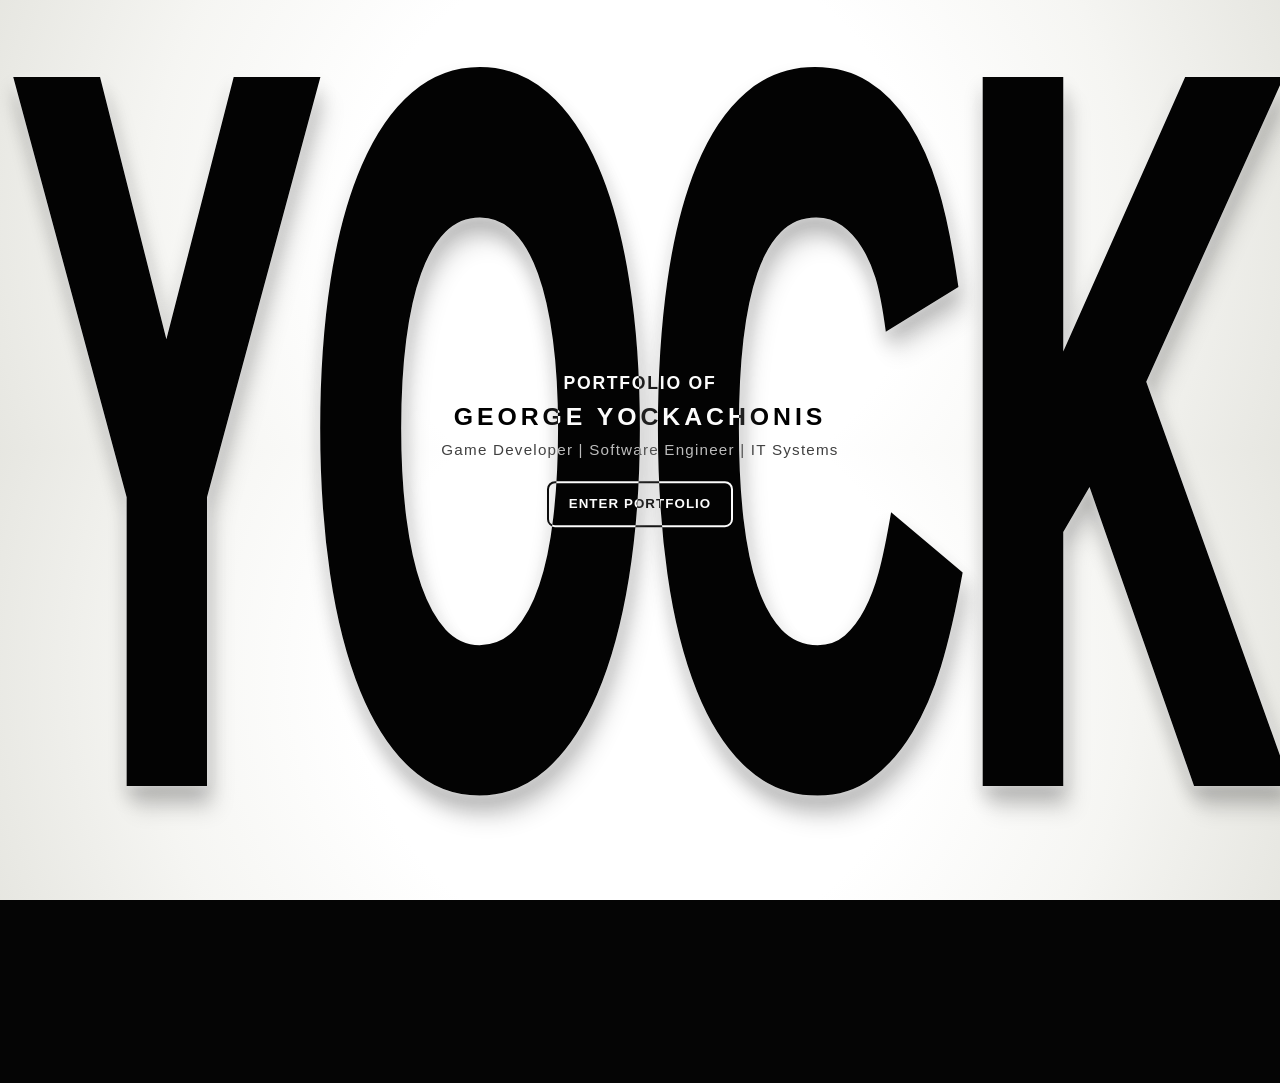
==== index.html @ 9128ec5c "Initial upload" ====
<!DOCTYPE html>
<html lang="en">
<head>
  <meta charset="UTF-8" />
  <meta name="viewport" content="width=device-width, initial-scale=1.0" />
  <meta
    name="description"
    content="George Yockachonis portfolio: software development, game tooling, web apps, and IT systems work."
  />
  <title>George Yockachonis | Software Developer</title>
  <link rel="stylesheet" href="styles.css" />
  <noscript>
    <style>
      .noscript-link {
        display: inline-flex;
      }

      #enterBtn {
        display: none;
      }
    </style>
  </noscript>
</head>
<body>
  <section id="splash" aria-label="Portfolio entry animation">
    <div class="split split-top"></div>
    <div class="split split-bottom"></div>
    <canvas id="particleCanvas" aria-hidden="true"></canvas>

    <div id="brandWrap">
      <div class="brand brand-top">YOCK</div>
      <div class="brand brand-bottom">YOCK</div>
    </div>

    <div class="identity">
      <p class="intro">Portfolio of</p>
      <p class="name">George Yockachonis</p>
      <p class="role">Game Developer | Software Engineer | IT Systems</p>
      <a class="noscript-link" href="portfolio.html">Open Portfolio</a>
      <button id="enterBtn" type="button">
        Enter Portfolio
      </button>
    </div>
  </section>

  <main id="portfolio" class="hidden preview-portfolio" aria-hidden="true">
    <nav class="nav" aria-label="Preview navigation">
      <span class="logo">YOCK</span>
      <div class="nav-links">
        <span>Projects</span>
        <span>Skills</span>
        <span>About</span>
        <span>Contact</span>
      </div>
    </nav>

    <section class="hero">
      <div class="hero-layout">
        <div>
          <p class="eyebrow">George Yockachonis</p>
          <h1>Software developer building practical systems, web apps, and game tools.</h1>
          <p class="hero-copy">
            I work across full-stack JavaScript, custom game engine tooling, and IT systems.
            I like projects where code meets infrastructure: multiplayer prototypes, editors,
            monitoring workflows, APIs, and the tools that make teams move faster.
          </p>
          <div class="hero-actions">
            <span class="primary">View Projects</span>
            <span class="secondary">GitHub</span>
          </div>
        </div>

        <aside class="profile-panel" aria-label="Preview snapshot">
          <p class="panel-kicker">Focus</p>
          <ul>
            <li>Full-stack JavaScript apps</li>
            <li>Real-time multiplayer prototypes</li>
            <li>Custom 2D engine and editor tooling</li>
            <li>IT operations, networking, and monitoring</li>
          </ul>
        </aside>
      </div>
    </section>
  </main>

  <script src="script.js"></script>
</body>
</html>
---- styles.css ----
* {
  box-sizing: border-box;
}

:root {
  --ink: #f5f5f0;
  --muted: #b9b9b1;
  --paper: #050505;
  --panel: #101010;
  --line: rgba(245, 245, 240, 0.16);
  --accent: #79b8b5;
  --accent-dark: #9dd8d5;
  --warm: #e07a4f;
  --splash-paper: #ffffff;
  --splash-ink: #030303;
  --brand-font-size: 900px;
  --brand-scale-x: 1;
}

html {
  scroll-behavior: smooth;
}

body {
  margin: 0;
  font-family: Arial, Helvetica, sans-serif;
  background: var(--paper);
  color: var(--ink);
  overflow-x: hidden;
}

body.locked {
  overflow: hidden;
}

a {
  color: inherit;
}

button,
a {
  -webkit-tap-highlight-color: transparent;
}

/* Splash screen */
#splash {
  position: fixed;
  inset: 0;
  z-index: 20;
  overflow: hidden;
  cursor: default;
}

.split {
  position: absolute;
  left: 0;
  width: 100%;
  height: 50%;
}

.split-top {
  top: 0;
  background:
    radial-gradient(circle at center, rgba(255, 255, 255, 1) 0 42%, rgba(245, 245, 242, 0.96) 72%, rgba(228, 228, 222, 0.9) 100%),
    var(--splash-paper);
}

.split-bottom {
  bottom: 0;
  background:
    radial-gradient(circle at center, rgba(255, 255, 255, 1) 0 42%, rgba(245, 245, 242, 0.96) 72%, rgba(228, 228, 222, 0.9) 100%),
    var(--splash-paper);
}

#particleCanvas {
  position: absolute;
  inset: 0;
  z-index: 6;
  pointer-events: none;
}

#brandWrap {
  position: absolute;
  inset: 0;
  z-index: 5;
  pointer-events: none;
}

.brand {
  position: absolute;
  top: 50%;
  left: 50%;
  transform: translate(-50%, -50%) scaleX(var(--brand-scale-x));
  transform-origin: center;
  font-family: Impact, Haettenschweiler, "Arial Black", Arial, sans-serif;
  font-weight: 950;
  font-size: var(--brand-font-size);
  letter-spacing: 0;
  line-height: 0.72;
  white-space: nowrap;
  color: var(--splash-ink);
  text-shadow:
    0 0 1px rgba(255, 255, 255, 0.85),
    0 0 14px rgba(255, 255, 255, 0.55),
    0 12px 28px rgba(0, 0, 0, 0.2),
    18px 24px 34px rgba(0, 0, 0, 0.12);
}

.brand-top {
  color: var(--splash-ink);
}

.brand-bottom {
  display: none;
}

.identity {
  position: absolute;
  left: 50%;
  top: 50%;
  z-index: 7;
  transform: translate(-50%, -50%);
  text-align: center;
  color: #ffffff;
  mix-blend-mode: difference;
  width: min(90vw, 720px);
}

.intro {
  margin: 0 0 0.55rem;
  font-size: 1.1rem;
  font-weight: 700;
  letter-spacing: 0.1em;
  text-transform: uppercase;
}

.name {
  margin: 0;
  font-size: 1.55rem;
  font-weight: 800;
  letter-spacing: 0.16em;
  text-transform: uppercase;
}

.role {
  margin: 0.65rem 0 1.4rem;
  font-size: 0.95rem;
  letter-spacing: 0.08em;
  opacity: 0.75;
}

#enterBtn {
  border: 2px solid currentColor;
  background: transparent;
  color: currentColor;
  position: relative;
  overflow: visible;
  min-height: 46px;
  padding: 0 1.25rem;
  border-radius: 8px;
  font-weight: 800;
  letter-spacing: 0.08em;
  text-transform: uppercase;
  cursor: pointer;
  transition: background 180ms ease, color 180ms ease;
}

.noscript-link {
  display: none;
  align-items: center;
  justify-content: center;
  min-height: 46px;
  margin: 0 auto;
  padding: 0 1.25rem;
  border: 2px solid currentColor;
  border-radius: 8px;
  color: currentColor;
  font-weight: 800;
  letter-spacing: 0.08em;
  text-decoration: none;
  text-transform: uppercase;
}

.water-particle {
  position: absolute;
  left: var(--x);
  top: var(--y);
  width: var(--size);
  height: var(--size);
  border-radius: 50%;
  background: currentColor;
  pointer-events: none;
  transform: translate(-50%, -50%);
  animation: waterParticle var(--life) cubic-bezier(0.16, 1, 0.3, 1) forwards;
}

#enterBtn:hover,
#enterBtn:focus-visible {
  background: transparent;
  animation: nervousShake 420ms steps(2, end) infinite;
}

@keyframes nervousShake {
  0% {
    transform: translate(0, 0) rotate(0deg);
  }

  20% {
    transform: translate(-2px, 1px) rotate(-1deg);
  }

  40% {
    transform: translate(2px, -1px) rotate(1deg);
  }

  60% {
    transform: translate(-1px, -1px) rotate(0.5deg);
  }

  80% {
    transform: translate(1px, 1px) rotate(-0.5deg);
  }

  100% {
    transform: translate(0, 0) rotate(0deg);
  }
}

@keyframes waterParticle {
  0% {
    opacity: 0;
    transform: translate(-50%, -50%) scale(0.45);
  }

  16% {
    opacity: 1;
  }

  74% {
    opacity: 0.85;
    transform: translate(calc(-50% + var(--tx) * 0.72), calc(-50% + var(--ty) * 0.72)) rotate(var(--spin)) scale(1);
  }

  100% {
    opacity: 0;
    transform: translate(calc(-50% + var(--tx)), calc(-50% + var(--ty))) rotate(var(--spin)) scale(0.25);
  }
}

#splash.exiting .split-top {
  animation: slideTop 1600ms cubic-bezier(0.76, 0, 0.24, 1) forwards;
}

#splash.exiting .split-bottom {
  animation: slideBottom 1600ms cubic-bezier(0.76, 0, 0.24, 1) forwards;
}

#splash.exiting .identity {
  animation: fadeDown 850ms ease forwards;
}

#splash.exiting #brandWrap {
  opacity: 0;
}

@keyframes slideTop {
  to {
    transform: translateY(-105%);
  }
}

@keyframes slideBottom {
  to {
    transform: translateY(105%);
  }
}

@keyframes fadeDown {
  to {
    opacity: 0;
    transform: translate(-50%, calc(-50% + 20px));
  }
}

/* Main portfolio */
.hidden {
  opacity: 0;
  pointer-events: none;
}

#portfolio {
  min-height: 100vh;
  transition: opacity 700ms ease;
}

#portfolio.visible {
  opacity: 1;
  pointer-events: auto;
}

.nav {
  position: sticky;
  top: 0;
  z-index: 10;
  display: flex;
  justify-content: space-between;
  align-items: center;
  padding: 1rem clamp(1.25rem, 5vw, 5rem);
  background: rgba(5, 5, 5, 0.88);
  backdrop-filter: blur(12px);
  border-bottom: 1px solid var(--line);
}

.logo {
  font-weight: 950;
  letter-spacing: 0.12em;
  text-decoration: none;
}

.nav-links {
  display: flex;
  flex-wrap: wrap;
  gap: 1.1rem;
}

.nav-links a,
.nav-links span,
.card-links a {
  color: var(--ink);
  text-decoration: none;
  font-weight: 700;
}

.nav-links a:hover,
.nav-links a:focus-visible,
.card-links a:hover,
.card-links a:focus-visible {
  color: var(--accent-dark);
  text-decoration: underline;
  text-underline-offset: 0.25rem;
}

.hero {
  min-height: 86vh;
  display: grid;
  align-items: center;
  padding: 6.5rem clamp(1.25rem, 5vw, 5rem) 5rem;
}

.hero-layout {
  display: grid;
  grid-template-columns: minmax(0, 1.4fr) minmax(260px, 0.6fr);
  gap: clamp(2rem, 5vw, 4rem);
  align-items: center;
}

.eyebrow,
.project-type,
.panel-kicker {
  margin: 0 0 0.75rem;
  font-size: 0.78rem;
  font-weight: 850;
  letter-spacing: 0.16em;
  text-transform: uppercase;
  color: var(--accent-dark);
}

.hero h1 {
  margin: 0;
  max-width: 1080px;
  font-size: 5.8rem;
  line-height: 0.96;
}

.hero-copy {
  max-width: 760px;
  margin: 1.5rem 0 0;
  font-size: 1.24rem;
  line-height: 1.62;
  color: var(--muted);
}

.hero-actions {
  display: flex;
  flex-wrap: wrap;
  gap: 0.8rem;
  margin-top: 2rem;
}

.primary,
.secondary {
  display: inline-flex;
  align-items: center;
  justify-content: center;
  min-height: 46px;
  padding: 0 1.1rem;
  border-radius: 8px;
  font-weight: 800;
  text-decoration: none;
}

.preview-portfolio {
  background: var(--paper);
}

.preview-portfolio .nav-links span,
.preview-portfolio .primary,
.preview-portfolio .secondary {
  cursor: default;
}

.primary {
  background: transparent;
  border: 2px solid var(--ink);
  color: var(--ink);
}

.primary:hover,
.primary:focus-visible {
  background: rgba(245, 245, 240, 0.1);
  border-color: var(--accent-dark);
  color: var(--accent-dark);
}

.secondary {
  border: 2px solid var(--ink);
  color: var(--ink);
}

.secondary:hover,
.secondary:focus-visible {
  border-color: var(--accent-dark);
  color: var(--accent-dark);
}

.profile-panel {
  border-left: 4px solid var(--warm);
  background: rgba(255, 255, 255, 0.05);
  padding: 1.4rem 1.5rem;
}

.profile-panel ul {
  margin: 0;
  padding-left: 1.1rem;
  color: var(--muted);
  line-height: 1.75;
}

.section {
  padding: 5rem clamp(1.25rem, 5vw, 5rem);
  border-top: 1px solid var(--line);
}

.section h2 {
  margin: 0;
  font-size: 3.5rem;
}

.section-heading {
  margin-bottom: 2rem;
}

.project-grid {
  display: grid;
  grid-template-columns: repeat(3, minmax(0, 1fr));
  gap: 1rem;
}

.project-card {
  min-height: 330px;
  display: flex;
  flex-direction: column;
  justify-content: space-between;
  padding: 1.35rem;
  background: var(--panel);
  border: 1px solid var(--line);
  border-radius: 8px;
  box-shadow: 0 20px 60px rgba(0, 0, 0, 0.34);
}

.project-card h3 {
  margin: 0;
  font-size: 1.5rem;
}

.project-card p,
.two-column p,
.contact p {
  line-height: 1.7;
  color: var(--muted);
}

.tags {
  display: flex;
  flex-wrap: wrap;
  gap: 0.45rem;
  margin: 1rem 0;
}

.tags span {
  padding: 0.4rem 0.55rem;
  border-radius: 6px;
  background: rgba(245, 245, 240, 0.1);
  color: var(--ink);
  font-size: 0.8rem;
  font-weight: 700;
}

.card-links {
  display: flex;
  flex-wrap: wrap;
  gap: 1rem;
}

.two-column {
  display: grid;
  grid-template-columns: 0.85fr 1.15fr;
  gap: 2rem;
  align-items: start;
}

.skill-list p {
  margin-top: 0;
}

.contact {
  min-height: 52vh;
}

@media (max-width: 900px) {
  .nav {
    align-items: flex-start;
    gap: 1rem;
    flex-direction: column;
  }

  .hero-layout,
  .project-grid,
  .two-column {
    grid-template-columns: 1fr;
  }

  .hero {
    min-height: auto;
  }

  .hero h1 {
    font-size: 4rem;
  }

  .section h2 {
    font-size: 2.8rem;
  }

}

@media (max-width: 560px) {
  .nav-links {
    gap: 0.85rem;
  }

  .name {
    font-size: 1rem;
  }

  .role {
    font-size: 0.82rem;
  }

  .hero h1 {
    font-size: 2.85rem;
  }

  .hero-copy {
    font-size: 1.05rem;
  }

  .section h2 {
    font-size: 2.25rem;
  }

  .hero {
    padding-top: 4.5rem;
  }

  .section {
    padding-block: 4rem;
  }
}

@media (prefers-reduced-motion: reduce) {
  * {
    animation-duration: 1ms !important;
    transition-duration: 1ms !important;
    scroll-behavior: auto !important;
  }
}
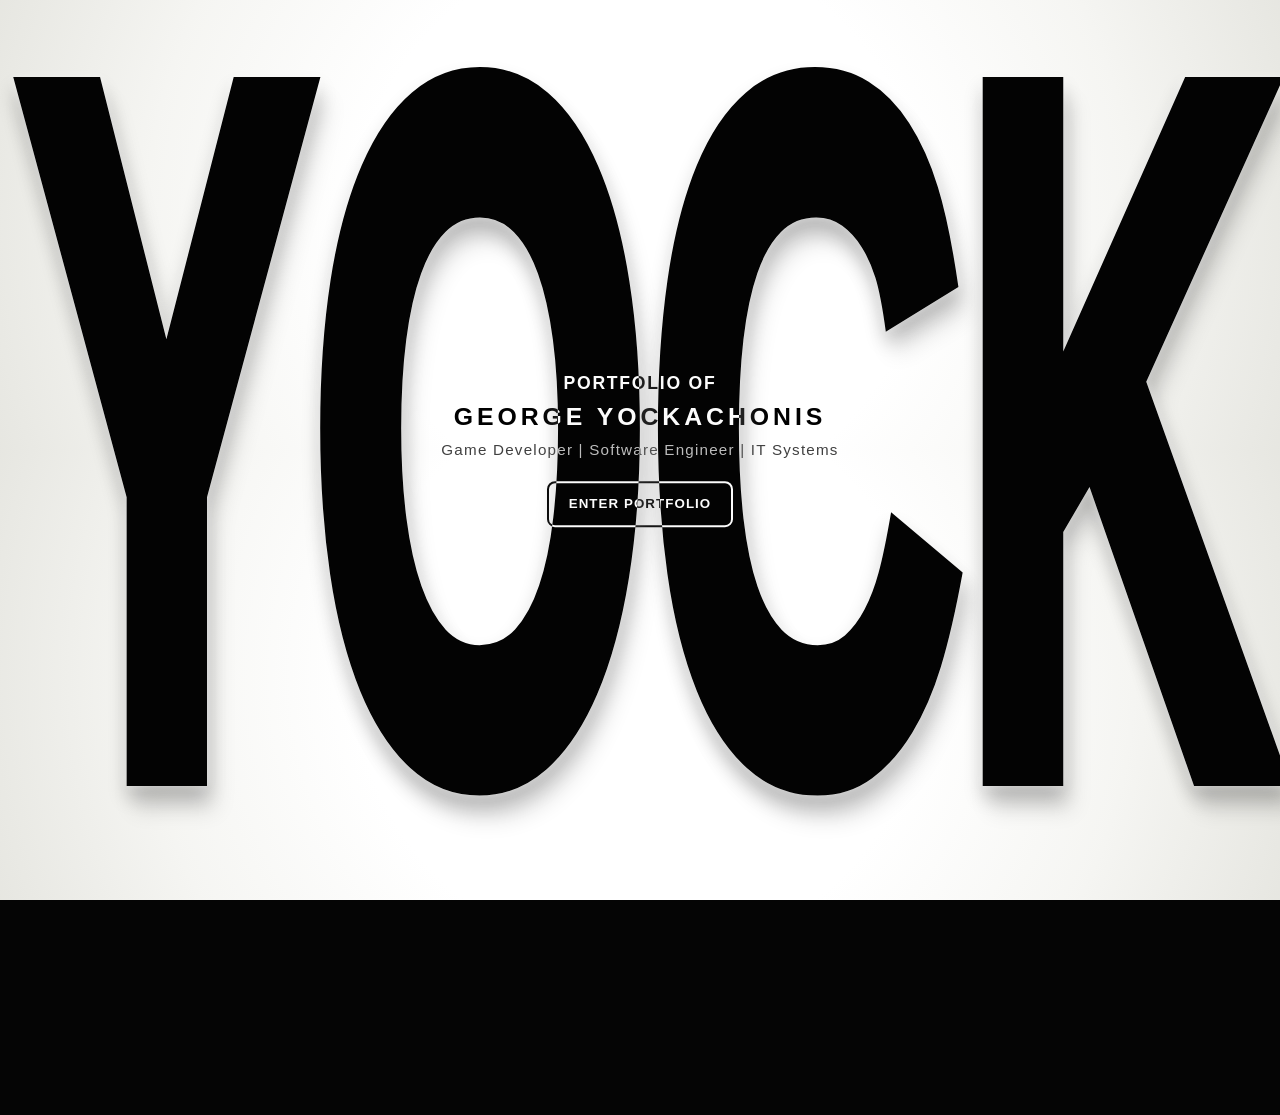
==== commit 2e5697a3: "Update" ====
--- a/index.html
+++ b/index.html
@@ -68,6 +68,12 @@
             <span class="primary">View Projects</span>
             <span class="secondary">GitHub</span>
           </div>
+          <div class="social-links" aria-label="Preview social links">
+            <span>X</span>
+            <span>Instagram</span>
+            <span>TikTok</span>
+            <span>itch.io</span>
+          </div>
         </div>
 
         <aside class="profile-panel" aria-label="Preview snapshot">
--- a/styles.css
+++ b/styles.css
@@ -387,6 +387,29 @@
   margin-top: 2rem;
 }
 
+.social-links {
+  display: flex;
+  flex-wrap: wrap;
+  gap: 0.85rem;
+  margin-top: 1rem;
+  color: var(--muted);
+  font-size: 0.92rem;
+  font-weight: 800;
+}
+
+.social-links a,
+.social-links span {
+  color: inherit;
+  text-decoration: none;
+}
+
+.social-links a:hover,
+.social-links a:focus-visible {
+  color: var(--accent-dark);
+  text-decoration: underline;
+  text-underline-offset: 0.24rem;
+}
+
 .primary,
 .secondary {
   display: inline-flex;
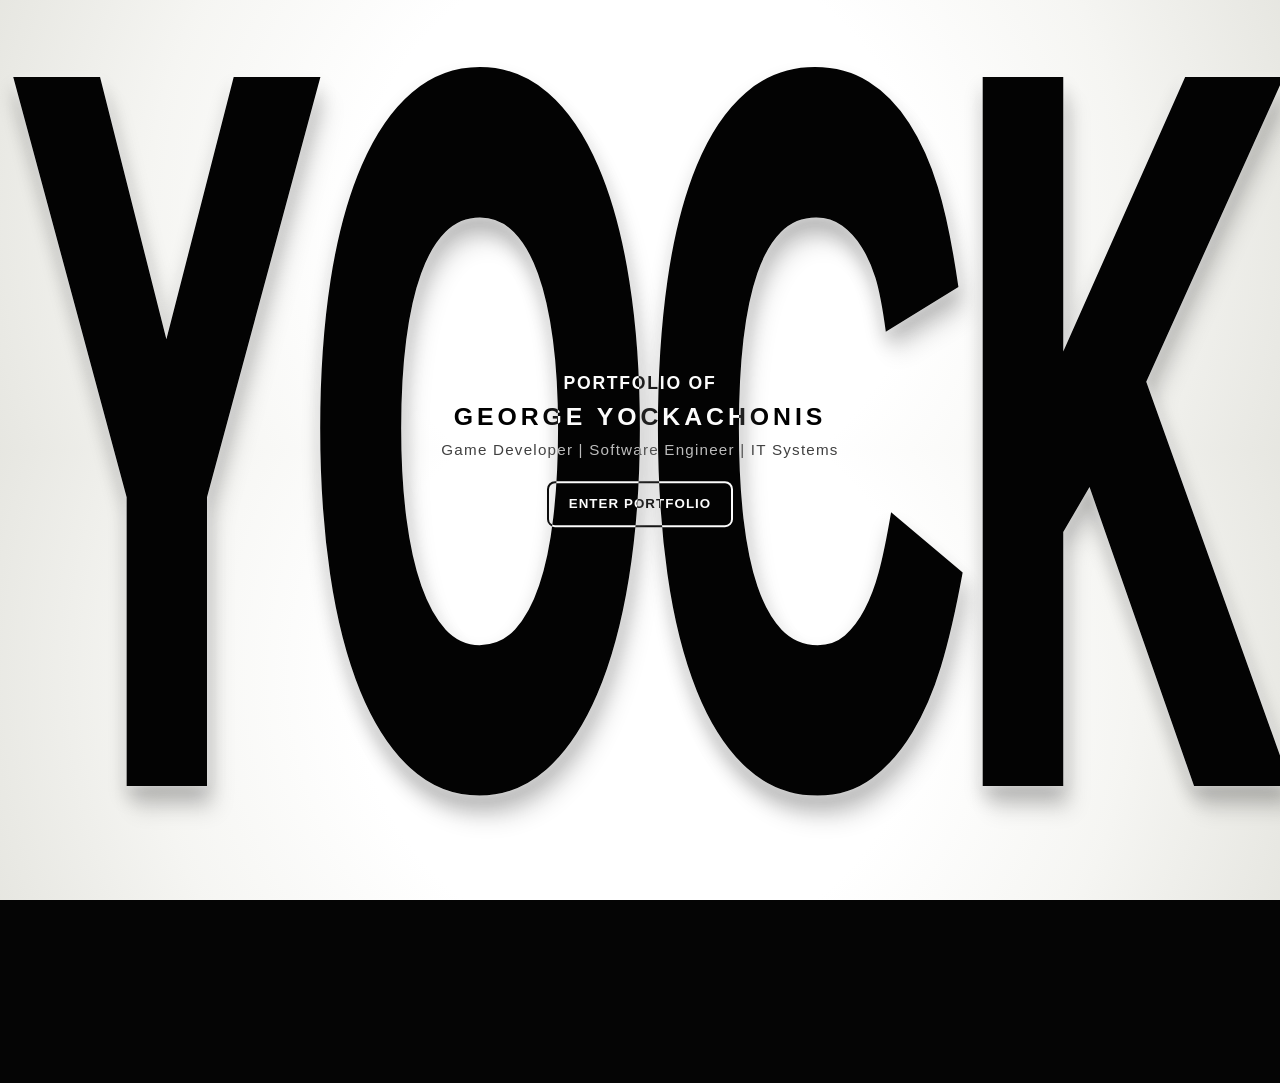
==== commit adccb72c: "Update all" ====
--- a/index.html
+++ b/index.html
@@ -67,12 +67,10 @@
           <div class="hero-actions">
             <span class="primary">View Projects</span>
             <span class="secondary">GitHub</span>
-          </div>
-          <div class="social-links" aria-label="Preview social links">
-            <span>X</span>
-            <span>Instagram</span>
-            <span>TikTok</span>
-            <span>itch.io</span>
+            <span class="secondary">X</span>
+            <span class="secondary">Instagram</span>
+            <span class="secondary">TikTok</span>
+            <span class="secondary">itch.io</span>
           </div>
         </div>
 
--- a/styles.css
+++ b/styles.css
@@ -387,29 +387,6 @@
   margin-top: 2rem;
 }
 
-.social-links {
-  display: flex;
-  flex-wrap: wrap;
-  gap: 0.85rem;
-  margin-top: 1rem;
-  color: var(--muted);
-  font-size: 0.92rem;
-  font-weight: 800;
-}
-
-.social-links a,
-.social-links span {
-  color: inherit;
-  text-decoration: none;
-}
-
-.social-links a:hover,
-.social-links a:focus-visible {
-  color: var(--accent-dark);
-  text-decoration: underline;
-  text-underline-offset: 0.24rem;
-}
-
 .primary,
 .secondary {
   display: inline-flex;
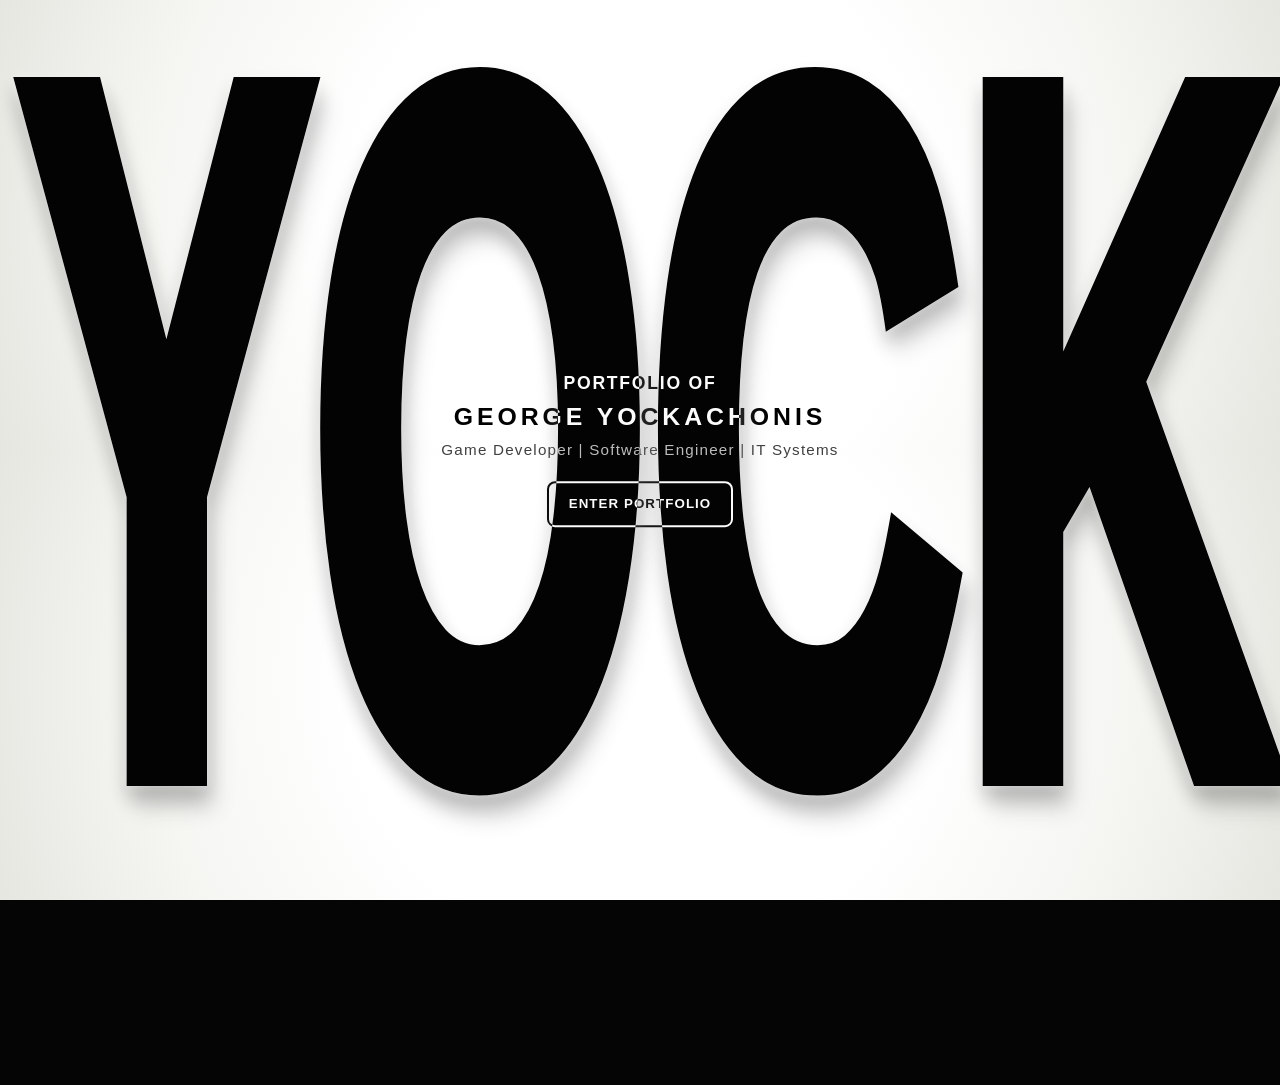
==== commit b1271fee: "updated and added resume" ====
--- a/index.html
+++ b/index.html
@@ -48,6 +48,7 @@
       <span class="logo">YOCK</span>
       <div class="nav-links">
         <span>Projects</span>
+        <span>Experience</span>
         <span>Skills</span>
         <span>About</span>
         <span>Contact</span>
@@ -58,15 +59,18 @@
       <div class="hero-layout">
         <div>
           <p class="eyebrow">George Yockachonis</p>
-          <h1>Software developer building practical systems, web apps, and game tools.</h1>
+          <h1>Software engineer and systems analyst building reliable tools, apps, and games.</h1>
           <p class="hero-copy">
-            I work across full-stack JavaScript, custom game engine tooling, and IT systems.
-            I like projects where code meets infrastructure: multiplayer prototypes, editors,
-            monitoring workflows, APIs, and the tools that make teams move faster.
+            I work across enterprise application support, network monitoring, automation,
+            full-stack development, and game technology. My background combines incident
+            response, SNMP/syslog monitoring, scripting, custom engine work, and practical
+            software projects.
           </p>
           <div class="hero-actions">
             <span class="primary">View Projects</span>
             <span class="secondary">GitHub</span>
+            <span class="secondary">Resume</span>
+            <span class="secondary">LinkedIn</span>
             <span class="secondary">X</span>
             <span class="secondary">Instagram</span>
             <span class="secondary">TikTok</span>
@@ -77,10 +81,12 @@
         <aside class="profile-panel" aria-label="Preview snapshot">
           <p class="panel-kicker">Focus</p>
           <ul>
-            <li>Full-stack JavaScript apps</li>
-            <li>Real-time multiplayer prototypes</li>
-            <li>Custom 2D engine and editor tooling</li>
-            <li>IT operations, networking, and monitoring</li>
+            <li>Enterprise application support and incident response</li>
+            <li>Network monitoring with SNMP, syslog, alerting, and event rules</li>
+            <li>Full-stack JavaScript apps and real-time multiplayer prototypes</li>
+            <li>Custom 2D engine/editor tooling, plus 2D and 3D game development</li>
+            <li>Experience working with Unity, Unreal Engine, and custom game systems</li>
+            <li>IT operations, troubleshooting, automation, and infrastructure visibility</li>
           </ul>
         </aside>
       </div>
--- a/styles.css
+++ b/styles.css
@@ -466,6 +466,38 @@
   gap: 1rem;
 }
 
+.experience-list {
+  display: grid;
+  gap: 1rem;
+}
+
+.experience-item {
+  display: grid;
+  grid-template-columns: minmax(220px, 0.45fr) minmax(0, 1fr);
+  gap: 1.5rem;
+  padding: 1.35rem;
+  background: var(--panel);
+  border: 1px solid var(--line);
+  border-radius: 8px;
+}
+
+.experience-item h3 {
+  margin: 0;
+  font-size: 1.35rem;
+}
+
+.experience-item p {
+  margin-top: 0;
+  line-height: 1.7;
+  color: var(--muted);
+}
+
+.experience-date {
+  margin-bottom: 0;
+  font-size: 0.9rem;
+  font-weight: 800;
+}
+
 .project-card {
   min-height: 330px;
   display: flex;
@@ -536,6 +568,7 @@
 
   .hero-layout,
   .project-grid,
+  .experience-item,
   .two-column {
     grid-template-columns: 1fr;
   }
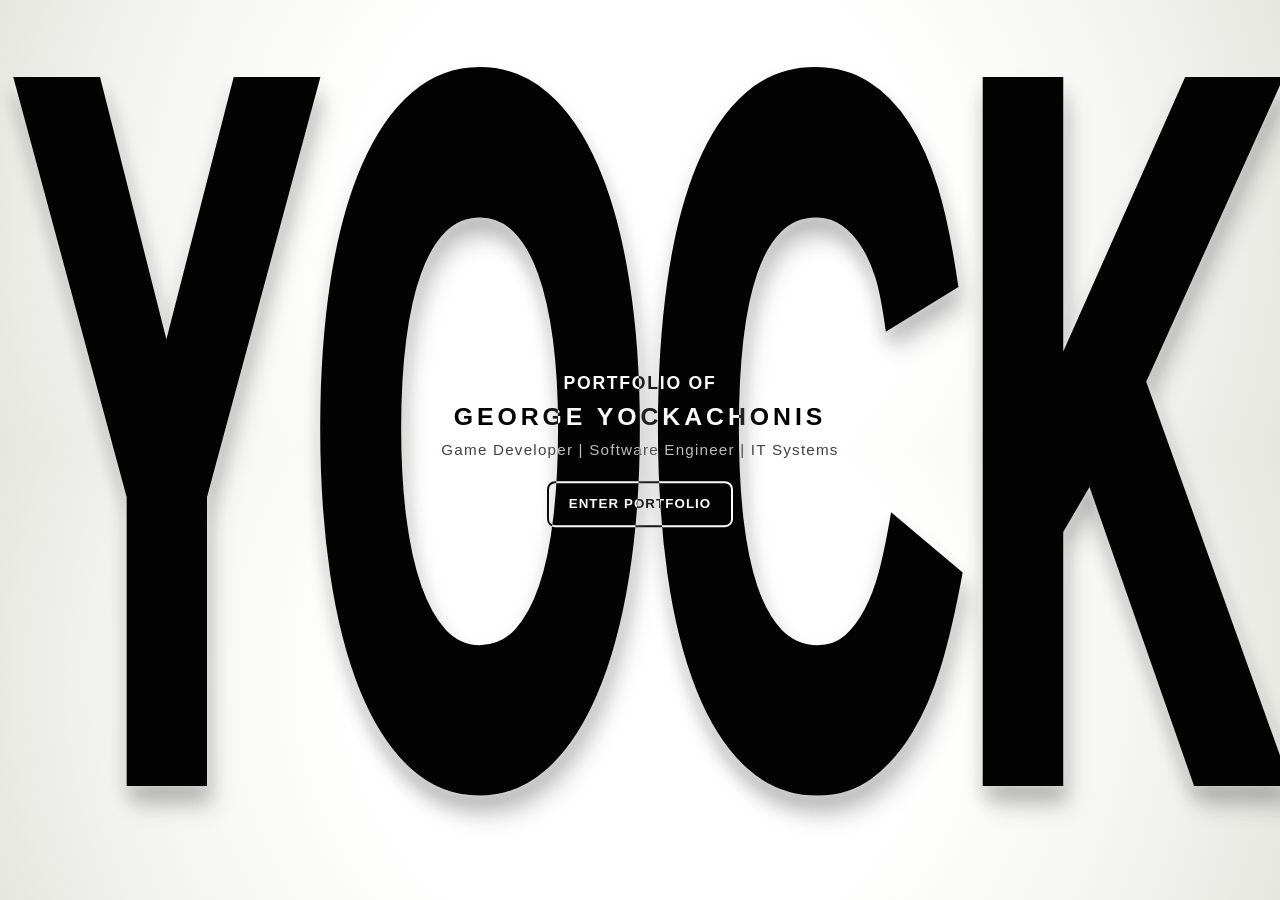
==== commit 59d6e01c: "update" ====
--- a/index.html
+++ b/index.html
@@ -43,55 +43,13 @@
     </div>
   </section>
 
-  <main id="portfolio" class="hidden preview-portfolio" aria-hidden="true">
-    <nav class="nav" aria-label="Preview navigation">
-      <span class="logo">YOCK</span>
-      <div class="nav-links">
-        <span>Projects</span>
-        <span>Experience</span>
-        <span>Skills</span>
-        <span>About</span>
-        <span>Contact</span>
-      </div>
-    </nav>
-
-    <section class="hero">
-      <div class="hero-layout">
-        <div>
-          <p class="eyebrow">George Yockachonis</p>
-          <h1>Software engineer and systems analyst building reliable tools, apps, and games.</h1>
-          <p class="hero-copy">
-            I work across enterprise application support, network monitoring, automation,
-            full-stack development, and game technology. My background combines incident
-            response, SNMP/syslog monitoring, scripting, custom engine work, and practical
-            software projects.
-          </p>
-          <div class="hero-actions">
-            <span class="primary">View Projects</span>
-            <span class="secondary">GitHub</span>
-            <span class="secondary">Resume</span>
-            <span class="secondary">LinkedIn</span>
-            <span class="secondary">X</span>
-            <span class="secondary">Instagram</span>
-            <span class="secondary">TikTok</span>
-            <span class="secondary">itch.io</span>
-          </div>
-        </div>
-
-        <aside class="profile-panel" aria-label="Preview snapshot">
-          <p class="panel-kicker">Focus</p>
-          <ul>
-            <li>Enterprise application support and incident response</li>
-            <li>Network monitoring with SNMP, syslog, alerting, and event rules</li>
-            <li>Full-stack JavaScript apps and real-time multiplayer prototypes</li>
-            <li>Custom 2D engine/editor tooling, plus 2D and 3D game development</li>
-            <li>Experience working with Unity, Unreal Engine, and custom game systems</li>
-            <li>IT operations, troubleshooting, automation, and infrastructure visibility</li>
-          </ul>
-        </aside>
-      </div>
-    </section>
-  </main>
+  <iframe
+    id="portfolio"
+    class="hidden preview-frame"
+    src="portfolio.html"
+    title="Portfolio preview"
+    aria-hidden="true"
+  ></iframe>
 
   <script src="script.js"></script>
 </body>
--- a/styles.css
+++ b/styles.css
@@ -324,7 +324,6 @@
 }
 
 .nav-links a,
-.nav-links span,
 .card-links a {
   color: var(--ink);
   text-decoration: none;
@@ -399,14 +398,14 @@
   text-decoration: none;
 }
 
-.preview-portfolio {
+.preview-frame {
+  position: fixed;
+  inset: 0;
+  z-index: 1;
+  width: 100%;
+  height: 100%;
+  border: 0;
   background: var(--paper);
-}
-
-.preview-portfolio .nav-links span,
-.preview-portfolio .primary,
-.preview-portfolio .secondary {
-  cursor: default;
 }
 
 .primary {
@@ -496,6 +495,31 @@
   margin-bottom: 0;
   font-size: 0.9rem;
   font-weight: 800;
+}
+
+.skill-grid {
+  display: grid;
+  grid-template-columns: repeat(4, minmax(0, 1fr));
+  gap: 1rem;
+}
+
+.skill-card {
+  min-height: 210px;
+  padding: 1.25rem;
+  background: var(--panel);
+  border: 1px solid var(--line);
+  border-radius: 8px;
+}
+
+.skill-card h3 {
+  margin: 0 0 0.8rem;
+  font-size: 1.2rem;
+}
+
+.skill-card p {
+  margin: 0;
+  line-height: 1.65;
+  color: var(--muted);
 }
 
 .project-card {
@@ -551,10 +575,6 @@
   align-items: start;
 }
 
-.skill-list p {
-  margin-top: 0;
-}
-
 .contact {
   min-height: 52vh;
 }
@@ -568,6 +588,7 @@
 
   .hero-layout,
   .project-grid,
+  .skill-grid,
   .experience-item,
   .two-column {
     grid-template-columns: 1fr;
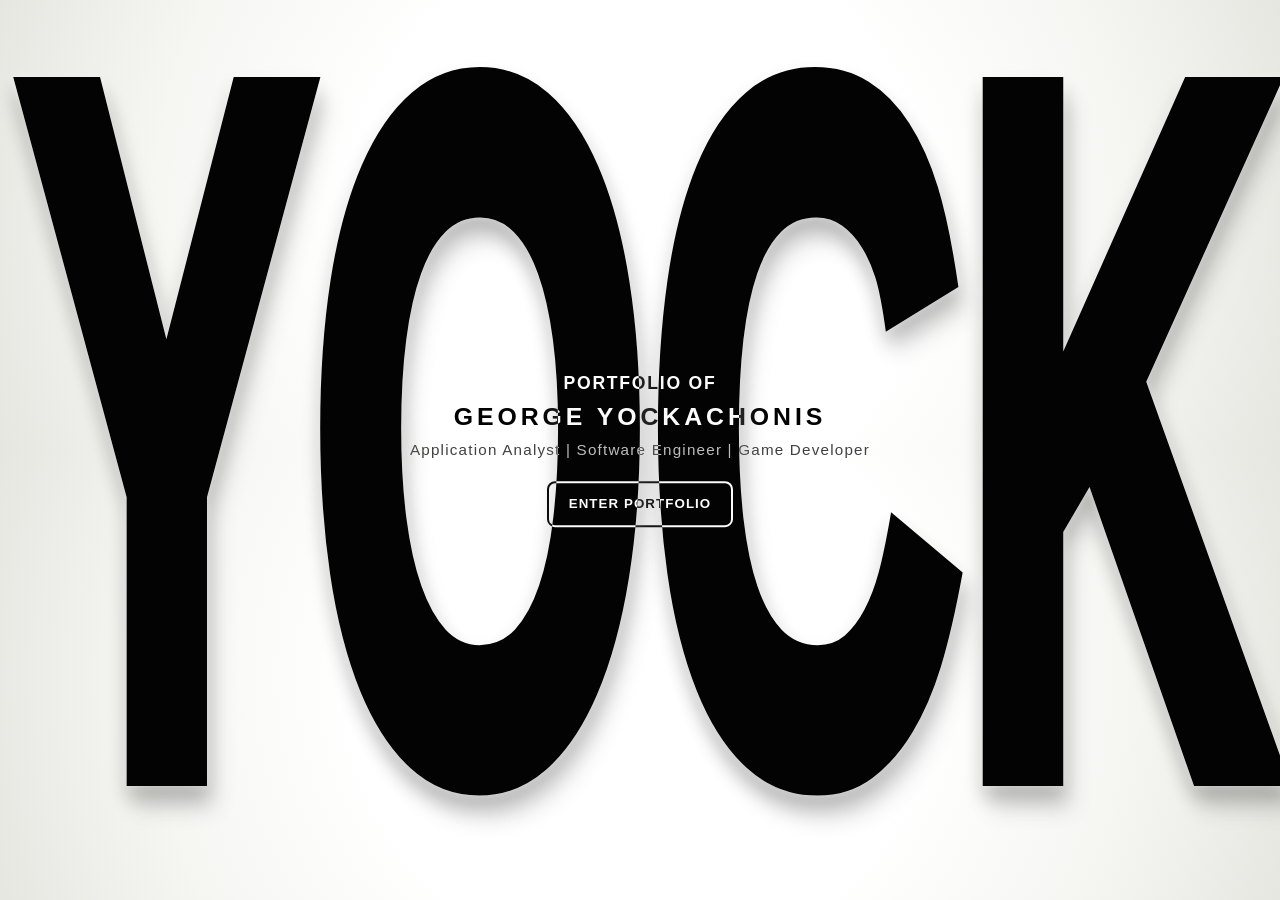
==== commit 83c2b801: "updates" ====
--- a/index.html
+++ b/index.html
@@ -35,7 +35,7 @@
     <div class="identity">
       <p class="intro">Portfolio of</p>
       <p class="name">George Yockachonis</p>
-      <p class="role">Game Developer | Software Engineer | IT Systems</p>
+      <p class="role">Application Analyst | Software Engineer | Game Developer</p>
       <a class="noscript-link" href="portfolio.html">Open Portfolio</a>
       <button id="enterBtn" type="button">
         Enter Portfolio
--- a/styles.css
+++ b/styles.css
@@ -478,6 +478,7 @@
   background: var(--panel);
   border: 1px solid var(--line);
   border-radius: 8px;
+  transition: background 180ms ease, border-color 180ms ease, box-shadow 180ms ease, transform 180ms ease;
 }
 
 .experience-item h3 {
@@ -509,6 +510,7 @@
   background: var(--panel);
   border: 1px solid var(--line);
   border-radius: 8px;
+  transition: background 180ms ease, border-color 180ms ease, box-shadow 180ms ease, transform 180ms ease;
 }
 
 .skill-card h3 {
@@ -520,6 +522,39 @@
   margin: 0;
   line-height: 1.65;
   color: var(--muted);
+}
+
+.build-grid {
+  display: grid;
+  grid-template-columns: repeat(3, minmax(0, 1fr));
+  gap: 1rem;
+}
+
+.build-card {
+  min-height: 280px;
+  display: flex;
+  flex-direction: column;
+  align-items: flex-start;
+  justify-content: space-between;
+  padding: 1.35rem;
+  background: var(--panel);
+  border: 1px solid var(--line);
+  border-radius: 8px;
+  transition: background 180ms ease, border-color 180ms ease, box-shadow 180ms ease, transform 180ms ease;
+}
+
+.build-card h3 {
+  margin: 0;
+  font-size: 1.45rem;
+}
+
+.build-card p {
+  line-height: 1.7;
+  color: var(--muted);
+}
+
+.build-card-muted {
+  background: rgba(255, 255, 255, 0.04);
 }
 
 .project-card {
@@ -532,6 +567,21 @@
   border: 1px solid var(--line);
   border-radius: 8px;
   box-shadow: 0 20px 60px rgba(0, 0, 0, 0.34);
+  transition: background 180ms ease, border-color 180ms ease, box-shadow 180ms ease, transform 180ms ease;
+}
+
+.project-card:hover,
+.project-card:focus-within,
+.build-card:hover,
+.build-card:focus-within,
+.skill-card:hover,
+.skill-card:focus-within,
+.experience-item:hover,
+.experience-item:focus-within {
+  background: #181818;
+  border-color: rgba(245, 245, 240, 0.34);
+  box-shadow: 0 24px 70px rgba(0, 0, 0, 0.42);
+  transform: translateY(-3px);
 }
 
 .project-card h3 {
@@ -589,6 +639,7 @@
   .hero-layout,
   .project-grid,
   .skill-grid,
+  .build-grid,
   .experience-item,
   .two-column {
     grid-template-columns: 1fr;
